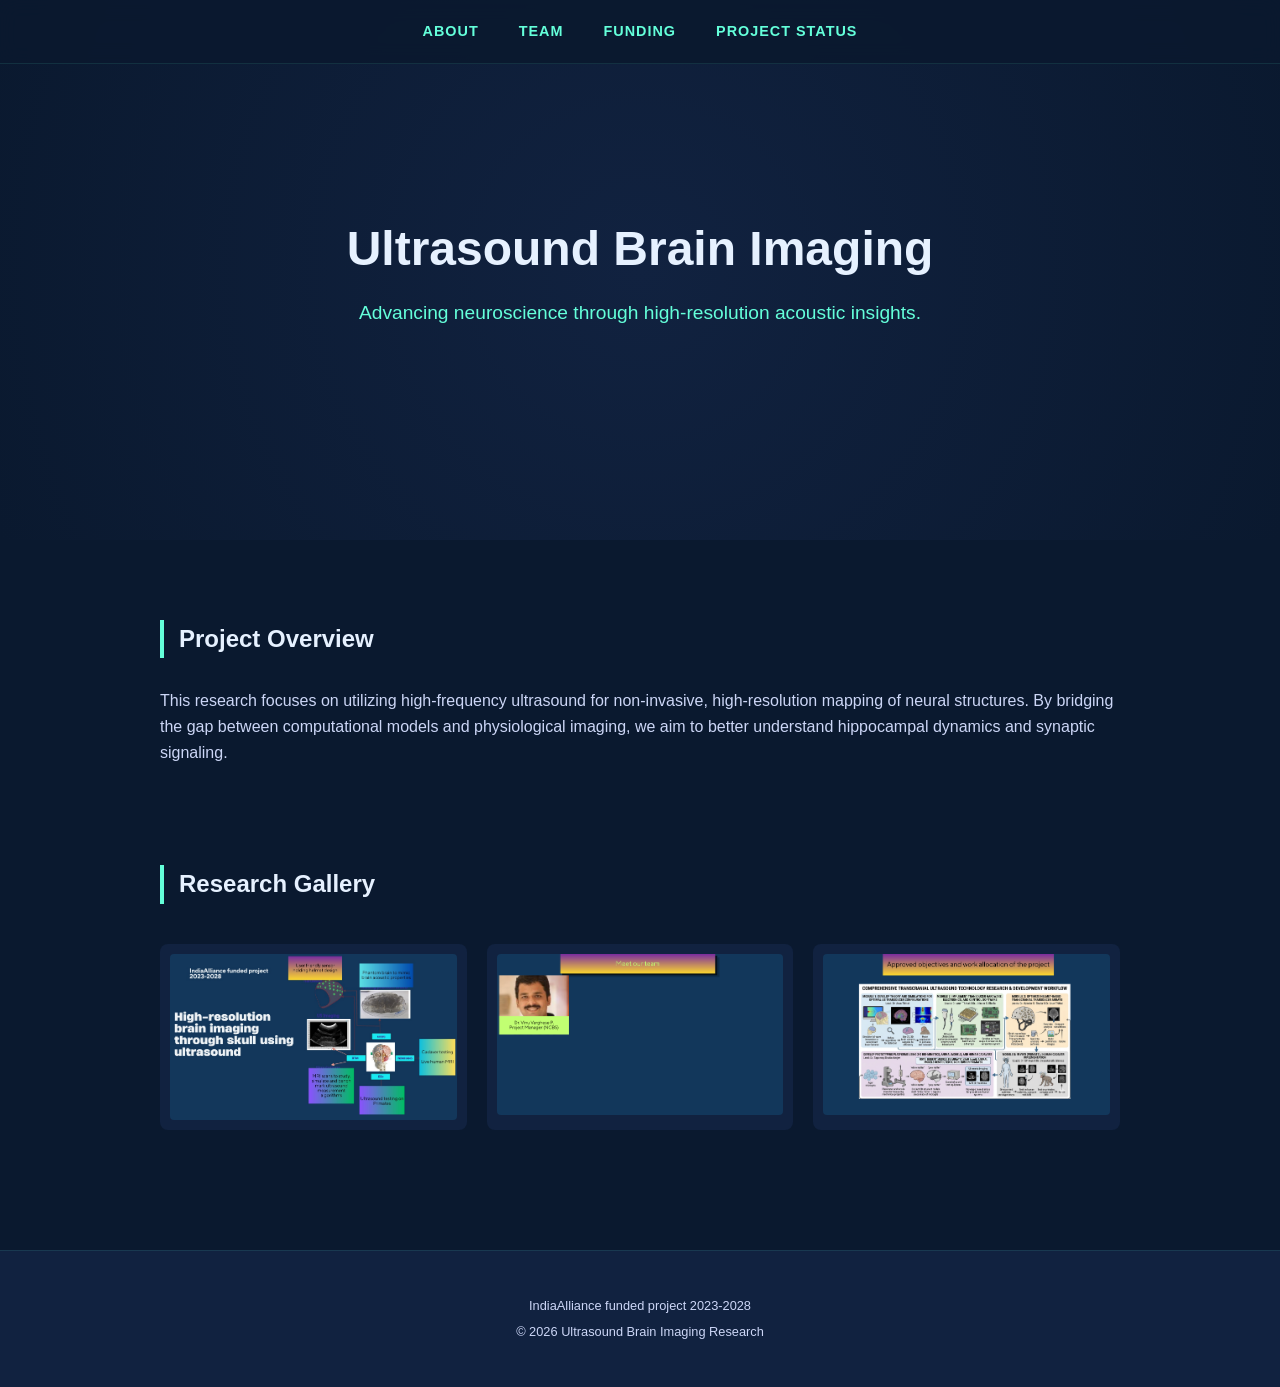
==== index.html @ 77acac06 "Add files via upload" ====
<!DOCTYPE html>
<html lang="en">
<head>
    <meta charset="UTF-8">
    <meta name="viewport" content="width=device-width, initial-scale=1.0">
    <title>High-Resolution Brain Imaging | Home</title>
    <link rel="stylesheet" href="style.css">
</head>
<body>

    <nav>
        <a href="index.html">About</a>
        <a href="team.html">Team</a> 
        <a href="#funding">Funding</a>
	<a href="status.html">Project Status</a>
    </nav>

    <header>
        <h1>Ultrasound Brain Imaging</h1>
        <p>Advancing neuroscience through high-resolution acoustic insights.</p>
    </header>

    <section id="about">
        <h2>Project Overview</h2>
        <p>This research focuses on utilizing high-frequency ultrasound for non-invasive, high-resolution mapping of neural structures. By bridging the gap between computational models and physiological imaging, we aim to better understand hippocampal dynamics and synaptic signaling.</p>
    </section>

    <section id="imaging">
        <h2>Research Gallery</h2>
        <div class="gallery">
            <div class="gallery-item"><img src="1.jpg" alt="Data 1"></div>
            <div class="gallery-item"><img src="3.jpg" alt="Data 3"></div>
            <div class="gallery-item"><img src="4.jpg" alt="Data 4"></div>
        </div>
    </section>

    <footer id="funding">
        <p>IndiaAlliance funded project 2023-2028</p>
        <p>&copy; 2026 Ultrasound Brain Imaging Research</p>
    </footer>

</body>
</html>
---- style.css ----
/* style.css */
:root {
    --navy: #0a192f;
    --light-navy: #112240;
    --accent: #64ffda;
    --text: #ccd6f6;
    --white: #e6f1ff;
}

* {
    box-sizing: border-box;
    margin: 0;
    padding: 0;
}

body {
    font-family: 'Segoe UI', Roboto, -apple-system, sans-serif;
    background-color: var(--navy);
    color: var(--text);
    line-height: 1.6;
    scroll-behavior: smooth;
}

/* Navigation */
nav {
    position: fixed;
    top: 0;
    width: 100%;
    background: rgba(10, 25, 47, 0.9);
    backdrop-filter: blur(10px);
    display: flex;
    justify-content: center;
    padding: 20px 0;
    z-index: 1000;
    border-bottom: 1px solid rgba(100, 255, 218, 0.1);
}

nav a {
    color: var(--accent);
    text-decoration: none;
    margin: 0 20px;
    font-weight: 600;
    font-size: 0.9rem;
    text-transform: uppercase;
    letter-spacing: 1px;
    transition: 0.3s;
}

nav a:hover {
    color: var(--white);
}

/* Hero Section */
header {
    height: 60vh;
    display: flex;
    flex-direction: column;
    justify-content: center;
    align-items: center;
    text-align: center;
    padding: 0 20px;
    background: radial-gradient(circle at center, var(--light-navy) 0%, var(--navy) 100%);
}

header h1 {
    font-size: 3rem;
    color: var(--white);
    margin-bottom: 10px;
}

header p {
    font-size: 1.2rem;
    color: var(--accent);
}

/* Main Content Section */
section {
    max-width: 1000px;
    margin: 60px auto;
    padding: 20px;
}

h2 {
    color: var(--white);
    border-left: 4px solid var(--accent);
    padding-left: 15px;
    margin-bottom: 30px;
}

/* Imaging Gallery Grid */
.gallery {
    display: grid;
    grid-template-columns: repeat(auto-fit, minmax(250px, 1fr));
    gap: 20px;
    margin-top: 40px;
}

.gallery-item {
    background: var(--light-navy);
    padding: 10px;
    border-radius: 8px;
    transition: transform 0.3s ease;
}

.gallery-item:hover {
    transform: translateY(-5px);
    border: 1px solid var(--accent);
}

.gallery img {
    width: 100%;
    height: auto;
    border-radius: 4px;
    display: block;
}

/* Responsive Image Map Container */
.map-container {
    position: relative;
    width: 100%;
    max-width: 800px;
    margin: 0 auto;
}

.map-container img {
    width: 100%;
    height: auto;
}

/* Footer */
footer {
    text-align: center;
    padding: 40px 20px;
    background: var(--light-navy);
    margin-top: 100px;
    font-size: 0.8rem;
    border-top: 1px solid rgba(100, 255, 218, 0.1);
}

footer p {
    margin: 5px 0;
}
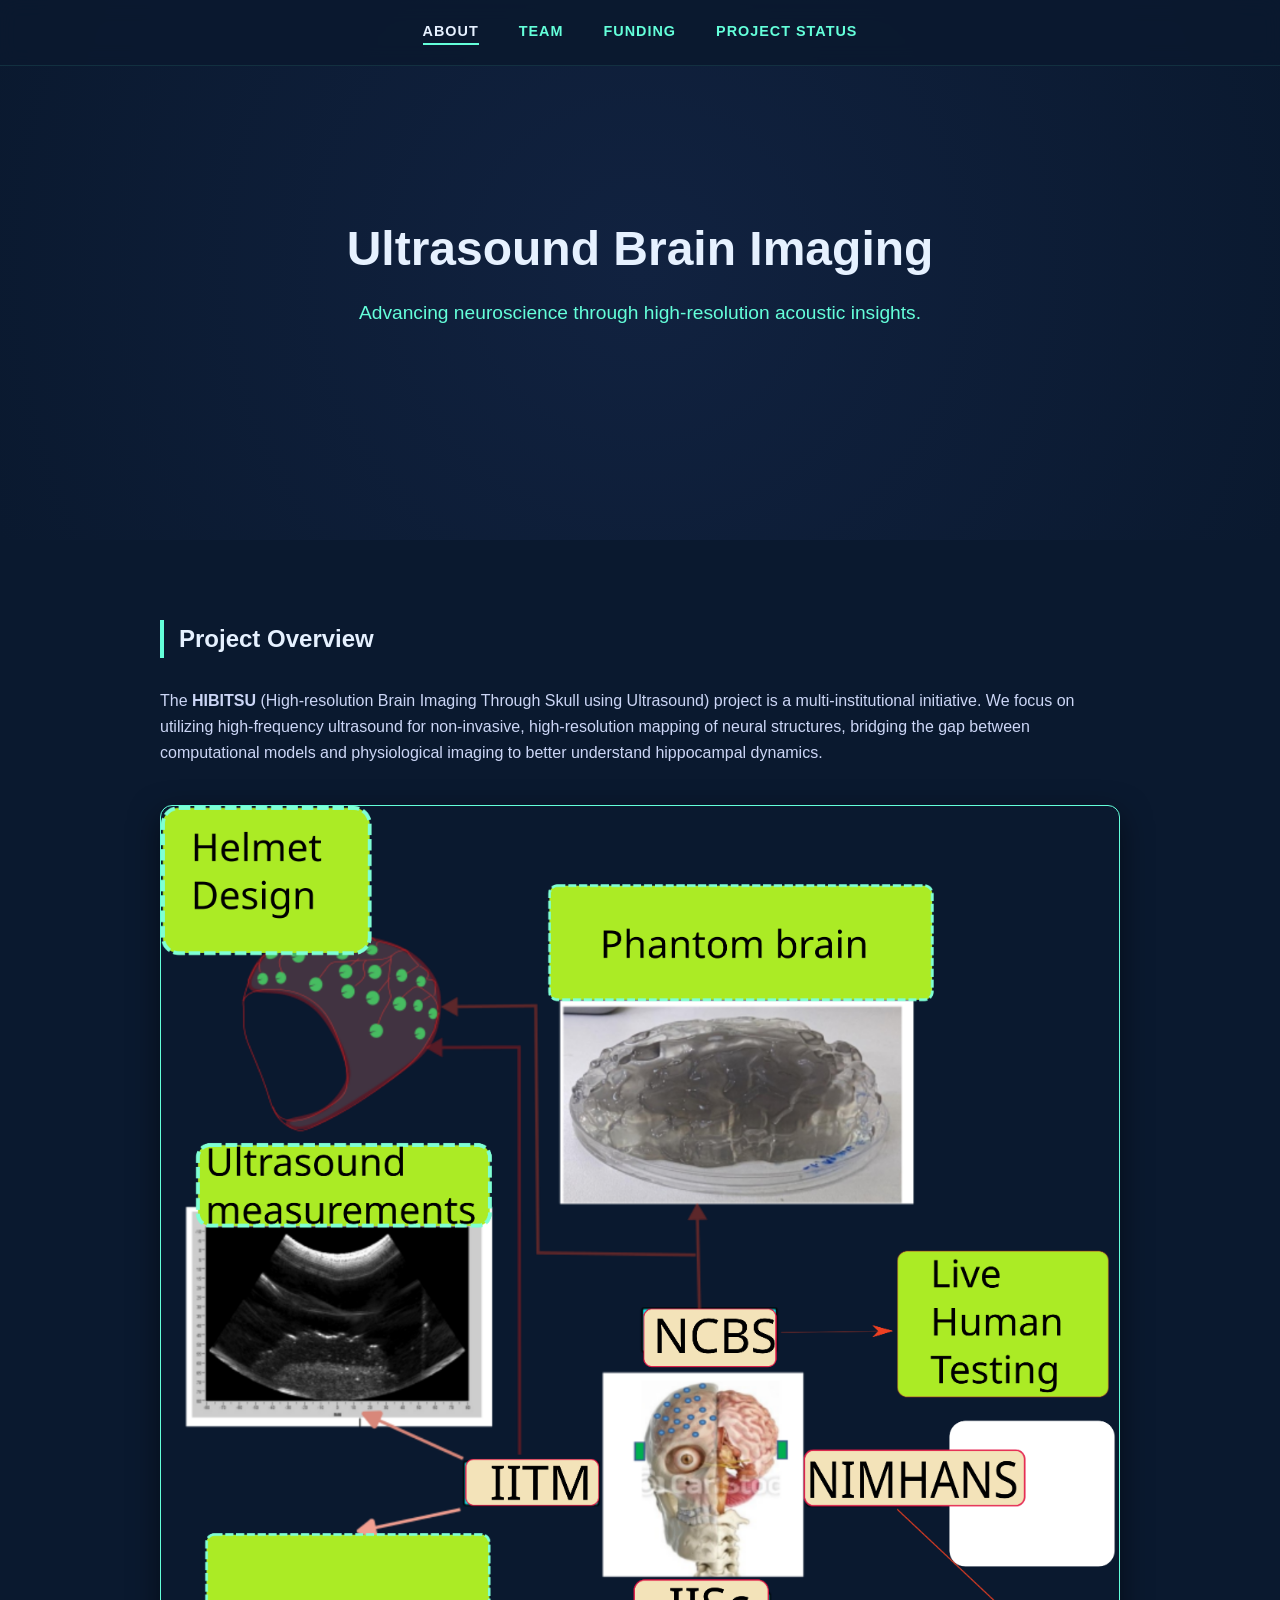
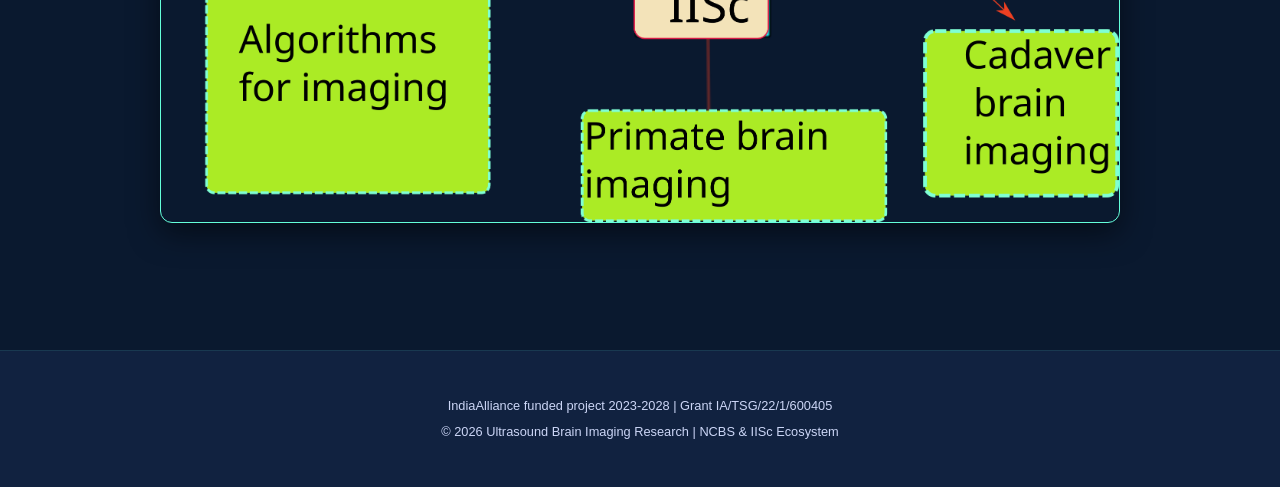
==== commit 2693deca: "Add files via upload" ====
--- a/index.html
+++ b/index.html
@@ -3,16 +3,29 @@
 <head>
     <meta charset="UTF-8">
     <meta name="viewport" content="width=device-width, initial-scale=1.0">
-    <title>High-Resolution Brain Imaging | Home</title>
+    <title>High-Resolution Brain Imaging | HIBITSU</title>
     <link rel="stylesheet" href="style.css">
+    <style>
+        .intro-container {
+            margin-top: 40px;
+            text-align: center;
+        }
+        .intro-img {
+            max-width: 100%;
+            height: auto;
+            border-radius: 12px;
+            border: 1px solid var(--accent);
+            box-shadow: 0 10px 30px rgba(0,0,0,0.5);
+        }
+    </style>
 </head>
 <body>
 
     <nav>
-        <a href="index.html">About</a>
-        <a href="team.html">Team</a> 
-        <a href="#funding">Funding</a>
-	<a href="status.html">Project Status</a>
+        <a href="index.html" style="color: var(--white); border-bottom: 2px solid var(--accent);">About</a>
+        <a href="team.html">Team</a>
+        <a href="funding.html">Funding</a>
+        <a href="status.html">Project Status</a>
     </nav>
 
     <header>
@@ -22,21 +35,20 @@
 
     <section id="about">
         <h2>Project Overview</h2>
-        <p>This research focuses on utilizing high-frequency ultrasound for non-invasive, high-resolution mapping of neural structures. By bridging the gap between computational models and physiological imaging, we aim to better understand hippocampal dynamics and synaptic signaling.</p>
-    </section>
-
-    <section id="imaging">
-        <h2>Research Gallery</h2>
-        <div class="gallery">
-            <div class="gallery-item"><img src="1.jpg" alt="Data 1"></div>
-            <div class="gallery-item"><img src="3.jpg" alt="Data 3"></div>
-            <div class="gallery-item"><img src="4.jpg" alt="Data 4"></div>
+        <p>
+            The <strong>HIBITSU</strong> (High-resolution Brain Imaging Through Skull using Ultrasound) project is a multi-institutional 
+            initiative. We focus on utilizing high-frequency ultrasound for non-invasive, high-resolution mapping of neural structures, 
+            bridging the gap between computational models and physiological imaging to better understand hippocampal dynamics.
+        </p>
+        
+        <div class="intro-container">
+            <img src="intro.png" alt="HIBITSU Project Introduction" class="intro-img">
         </div>
     </section>
 
     <footer id="funding">
-        <p>IndiaAlliance funded project 2023-2028</p>
-        <p>&copy; 2026 Ultrasound Brain Imaging Research</p>
+        <p>IndiaAlliance funded project 2023-2028 | Grant IA/TSG/22/1/600405</p>
+        <p>&copy; 2026 Ultrasound Brain Imaging Research | NCBS & IISc Ecosystem</p>
     </footer>
 
 </body>
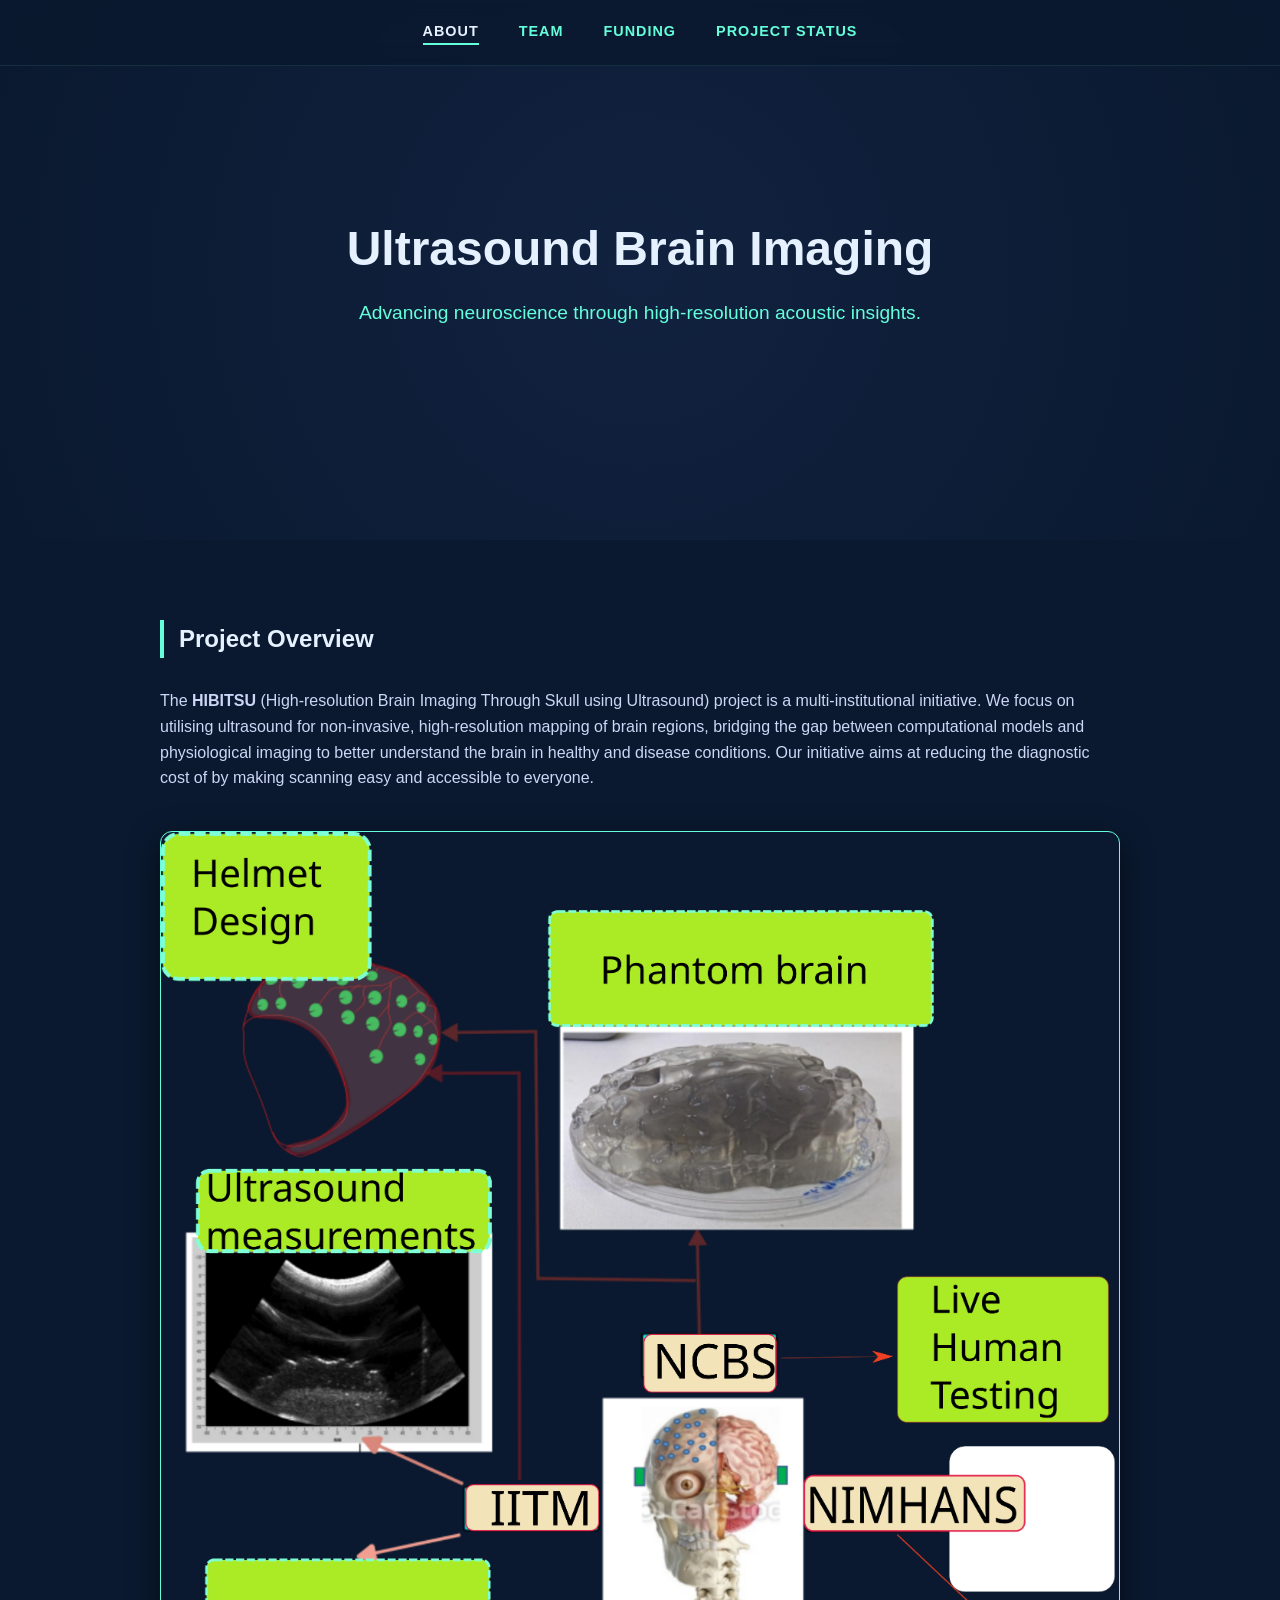
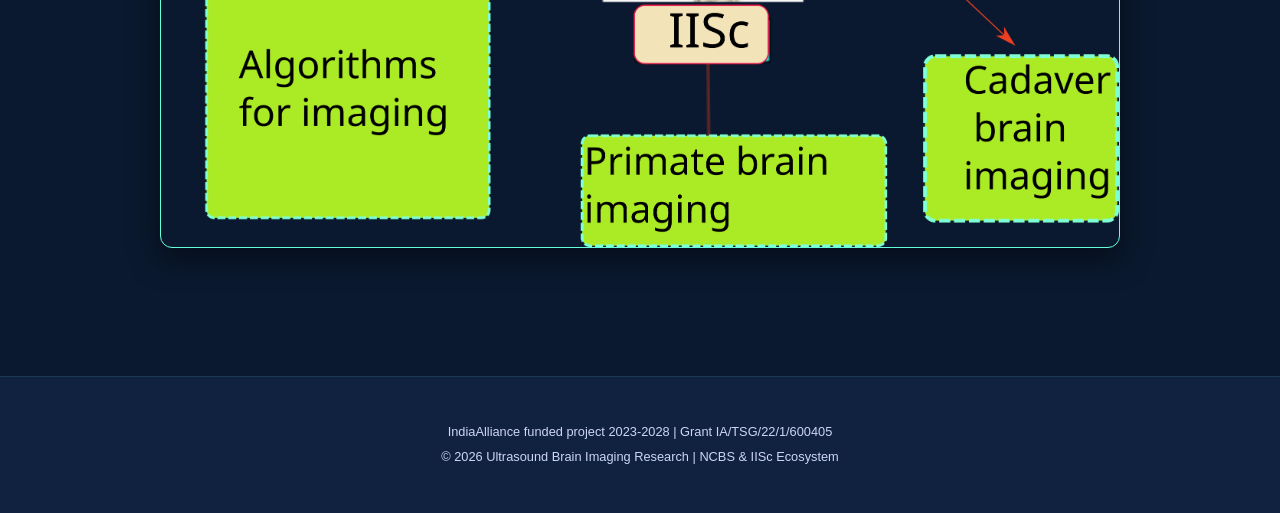
==== commit 2c6e5ae0: "Update index.html" ====
--- a/index.html
+++ b/index.html
@@ -37,8 +37,9 @@
         <h2>Project Overview</h2>
         <p>
             The <strong>HIBITSU</strong> (High-resolution Brain Imaging Through Skull using Ultrasound) project is a multi-institutional 
-            initiative. We focus on utilizing high-frequency ultrasound for non-invasive, high-resolution mapping of neural structures, 
-            bridging the gap between computational models and physiological imaging to better understand hippocampal dynamics.
+            initiative. We focus on utilising ultrasound for non-invasive, high-resolution mapping of brain regions, 
+            bridging the gap between computational models and physiological imaging to better understand the brain in healthy and disease conditions. Our initiative aims at reducing the diagnostic cost of 
+            by making scanning easy and accessible to everyone.
         </p>
         
         <div class="intro-container">
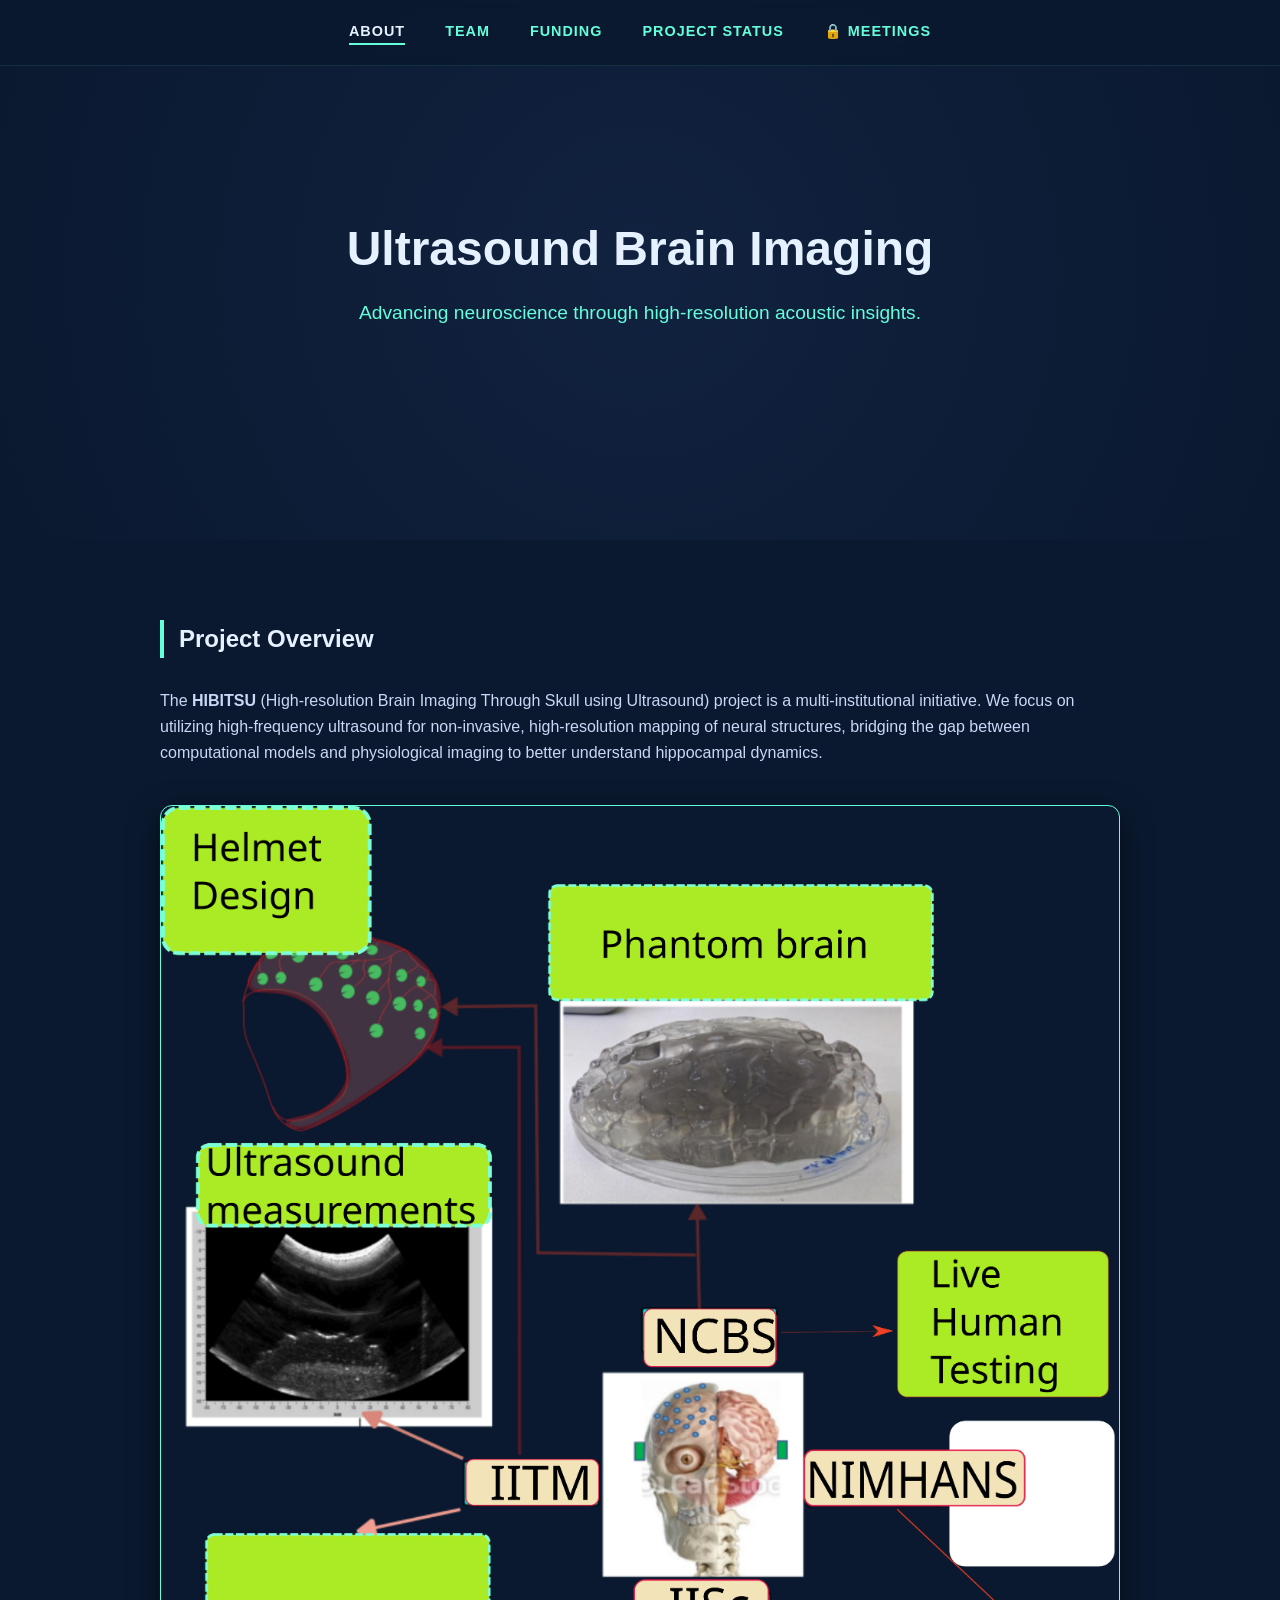
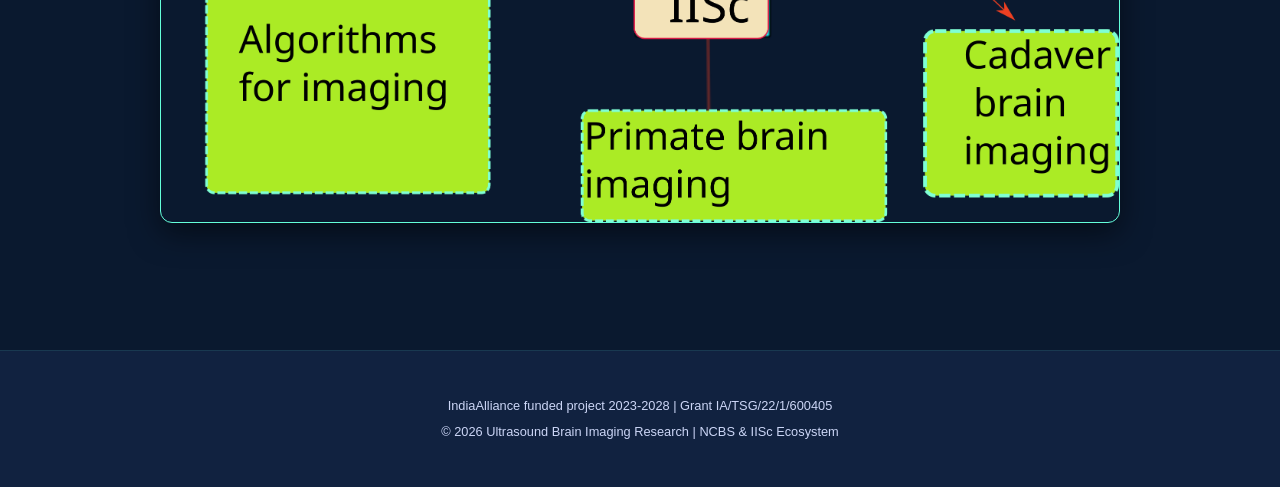
==== commit 5a603150: "Add files via upload" ====
--- a/index.html
+++ b/index.html
@@ -26,6 +26,7 @@
         <a href="team.html">Team</a>
         <a href="funding.html">Funding</a>
         <a href="status.html">Project Status</a>
+        <a href="private.html">🔒 Meetings</a>
     </nav>
 
     <header>
@@ -37,9 +38,8 @@
         <h2>Project Overview</h2>
         <p>
             The <strong>HIBITSU</strong> (High-resolution Brain Imaging Through Skull using Ultrasound) project is a multi-institutional 
-            initiative. We focus on utilising ultrasound for non-invasive, high-resolution mapping of brain regions, 
-            bridging the gap between computational models and physiological imaging to better understand the brain in healthy and disease conditions. Our initiative aims at reducing the diagnostic cost of 
-            by making scanning easy and accessible to everyone.
+            initiative. We focus on utilizing high-frequency ultrasound for non-invasive, high-resolution mapping of neural structures, 
+            bridging the gap between computational models and physiological imaging to better understand hippocampal dynamics.
         </p>
         
         <div class="intro-container">
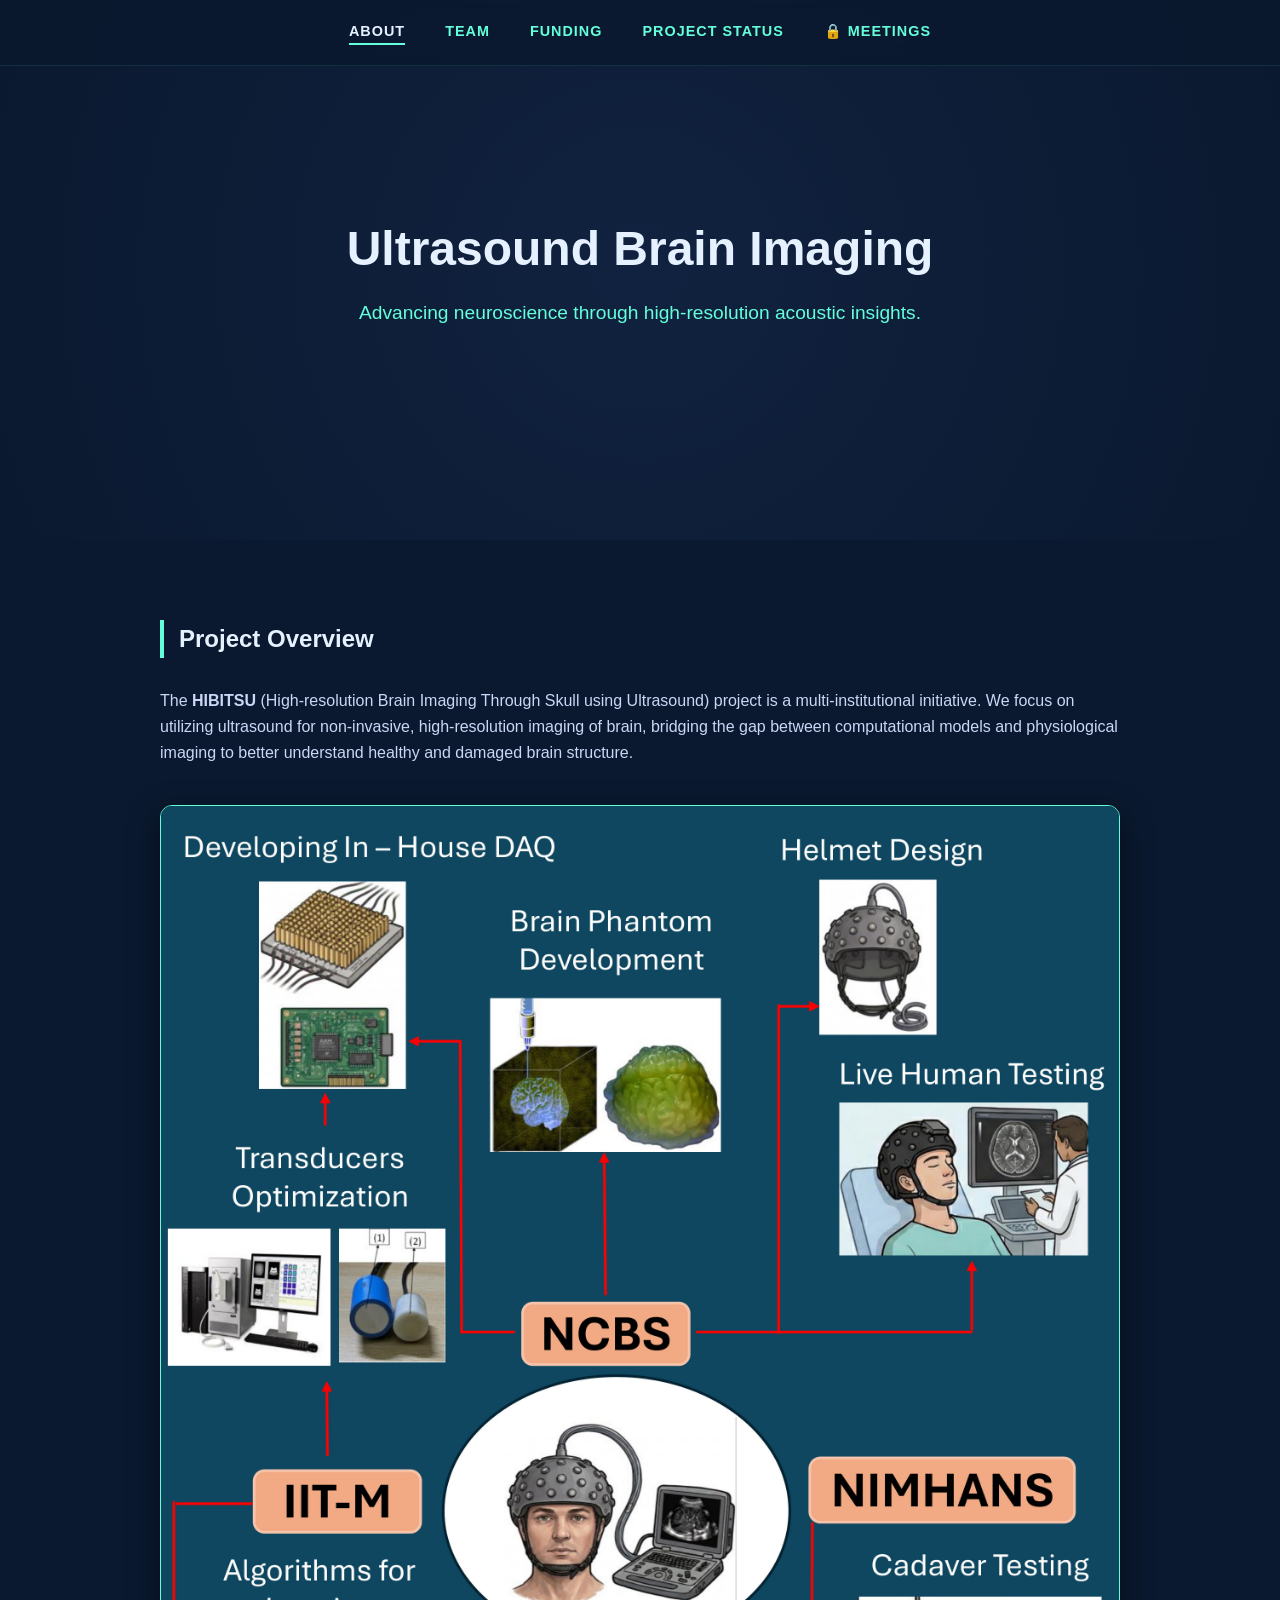
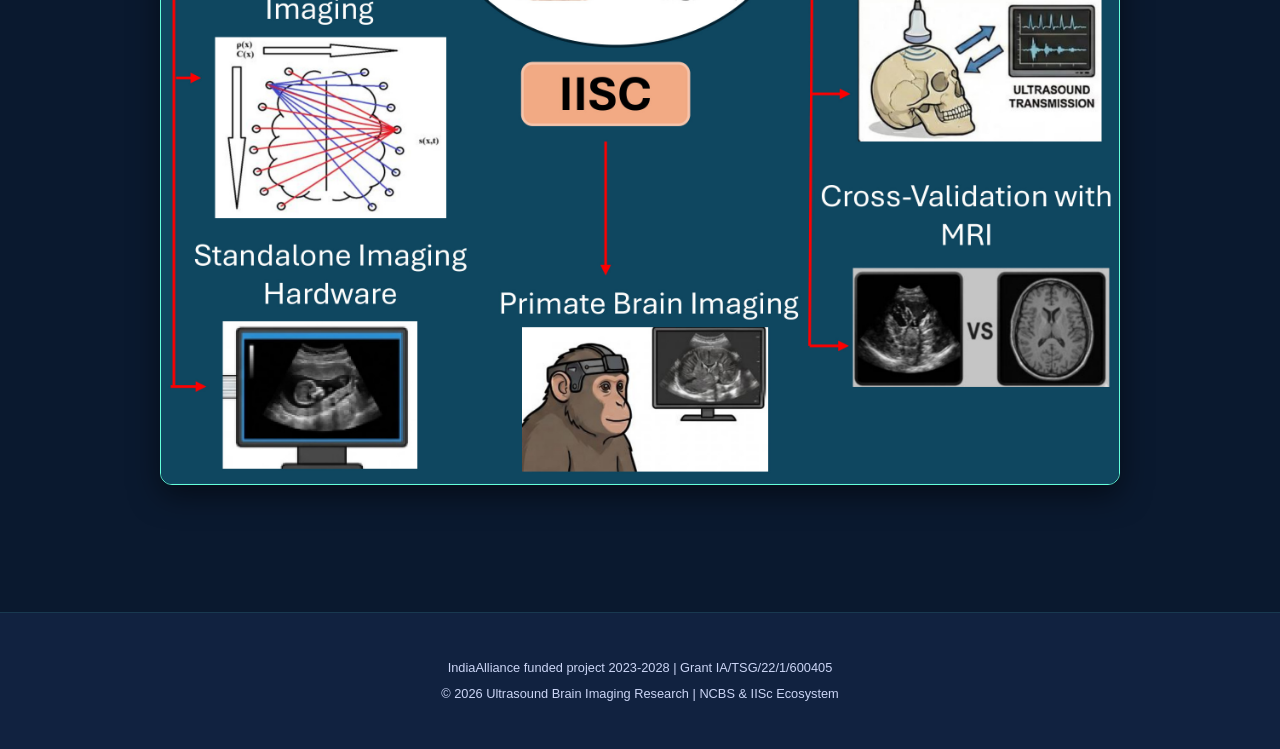
==== commit 3e5bec1e: "Add files via upload" ====
--- a/index.html
+++ b/index.html
@@ -38,8 +38,8 @@
         <h2>Project Overview</h2>
         <p>
             The <strong>HIBITSU</strong> (High-resolution Brain Imaging Through Skull using Ultrasound) project is a multi-institutional 
-            initiative. We focus on utilizing high-frequency ultrasound for non-invasive, high-resolution mapping of neural structures, 
-            bridging the gap between computational models and physiological imaging to better understand hippocampal dynamics.
+            initiative. We focus on utilizing ultrasound for non-invasive, high-resolution imaging of brain, 
+            bridging the gap between computational models and physiological imaging to better understand healthy and damaged brain structure.
         </p>
         
         <div class="intro-container">
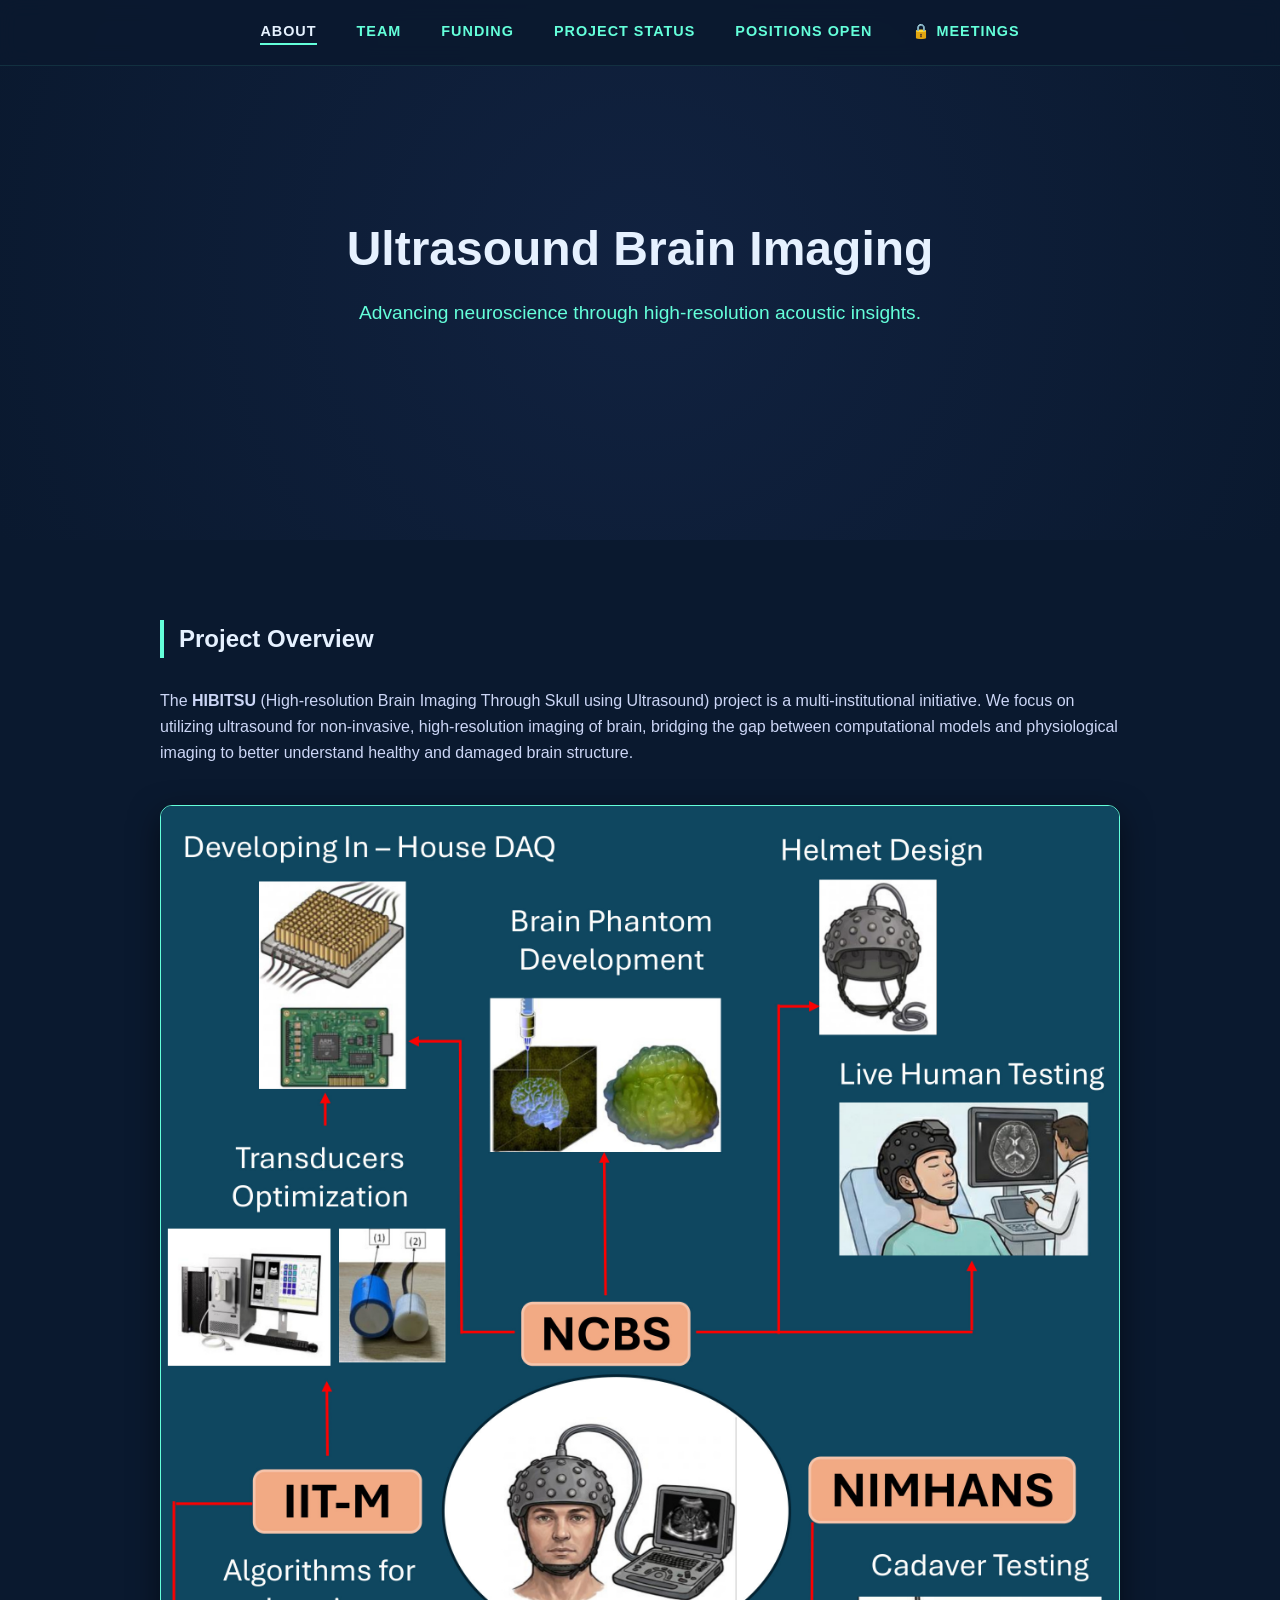
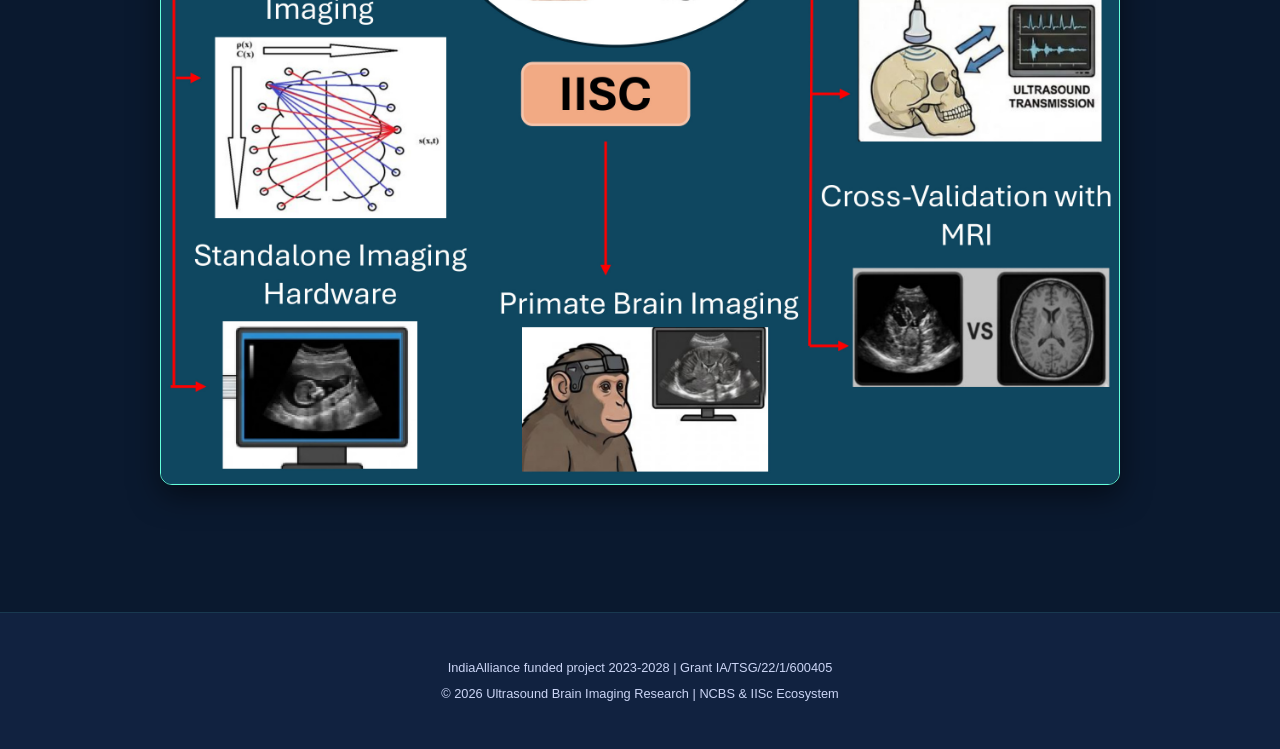
==== commit 7a63157b: "Add files via upload" ====
--- a/index.html
+++ b/index.html
@@ -26,6 +26,7 @@
         <a href="team.html">Team</a>
         <a href="funding.html">Funding</a>
         <a href="status.html">Project Status</a>
+        <a href="positions.html">Positions Open</a>
         <a href="private.html">🔒 Meetings</a>
     </nav>
 
